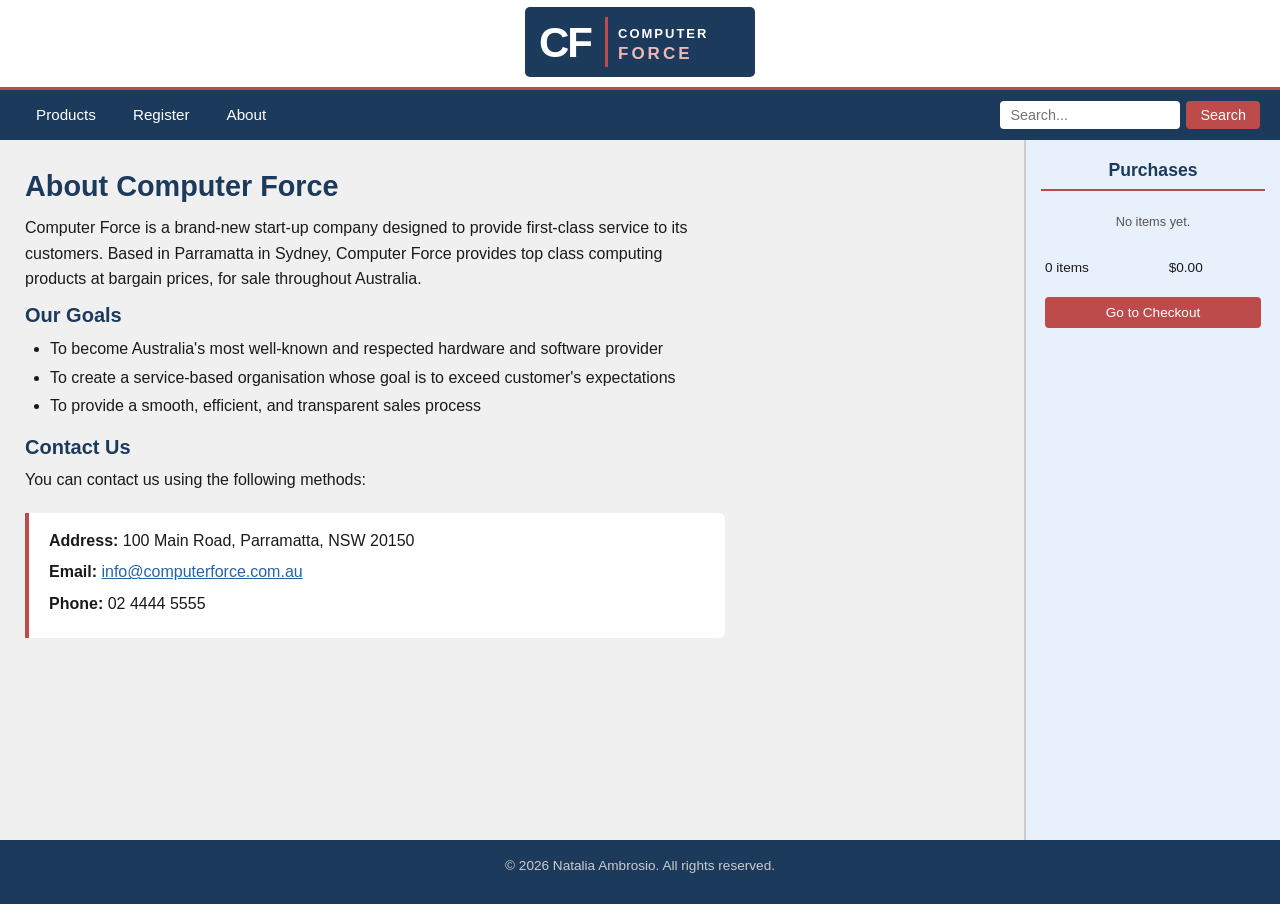
==== about.html @ f563c70e "Add files via upload" ====
<!DOCTYPE html>
<html lang="en">
<head>
  <meta charset="UTF-8">
  <meta name="viewport" content="width=device-width, initial-scale=1.0">
  <meta http-equiv="X-UA-Compatible" content="ie=edge">
  <title>About | Computer Force</title>
  <link rel="stylesheet" href="style.css">
  <link rel="icon" href="logo.svg" type="image/svg+xml">
</head>
<body>

  <!-- HEADER -->
  <header>
    <a href="index.html">
      <img id="logo" src="logo.svg" alt="Computer Force Logo">
    </a>
  </header>

  <!-- NAVIGATION / MENU -->
  <nav id="nav-menu">
    <button id="hamburger-btn" class="hamburger-btn" type="button">
      <span></span>
      <span></span>
      <span></span>
    </button>
    <ul>
      <li><a href="products.html">Products</a></li>
      <li><a href="register.html">Register</a></li>
      <li><a href="about.html">About</a></li>
    </ul>
    <div class="search-area">
      <input type="text" placeholder="Search...">
      <button type="button">Search</button>
    </div>
  </nav>

  <!-- MAIN CONTENT + ASIDE WRAPPER -->
  <div class="content-wrapper">

    <!-- MAIN SECTION (80%) -->
    <main>
      <h1>About Computer Force</h1>

      <div class="about-content">
        <p>
          Computer Force is a brand-new start-up company designed to provide first-class service to its customers.
          Based in Parramatta in Sydney, Computer Force provides top class computing products at bargain prices,
          for sale throughout Australia.
        </p>

        <h2>Our Goals</h2>
        <ul>
          <li>To become Australia's most well-known and respected hardware and software provider</li>
          <li>To create a service-based organisation whose goal is to exceed customer's expectations</li>
          <li>To provide a smooth, efficient, and transparent sales process</li>
        </ul>

        <h2>Contact Us</h2>
        <p>You can contact us using the following methods:</p>

        <div class="contact-info">
          <p><strong>Address:</strong> 100 Main Road, Parramatta, NSW 20150</p>
          <p><strong>Email:</strong> <a href="mailto:info@computerforce.com.au">info@computerforce.com.au</a></p>
          <p><strong>Phone:</strong> 02 4444 5555</p>
        </div>
      </div>
    </main>

    <!-- ASIDE SECTION (20%) -->
    <aside>
      <h2>Purchases</h2>
      <div id="cart-items-list"></div>
      <table class="purchases-table">
        <tr>
          <td id="cart-count">0 items</td>
          <td id="cart-subtotal">$0.00</td>
        </tr>
        <tr>
          <td colspan="2">
            <input type="button" class="checkout-btn" value="Go to Checkout" onclick="window.location.href='checkout.html'">
          </td>
        </tr>
      </table>
    </aside>

  </div><!-- .content-wrapper -->

  <!-- FOOTER -->
  <footer>
    <p>&copy; 2026 Natalia Ambrosio. All rights reserved.</p>
  </footer>

  <script src="cart.js"></script>
  <script>
    // Hamburger menu toggle
    const hamburgerBtn = document.getElementById('hamburger-btn');
    const navMenu = document.getElementById('nav-menu');
    
    hamburgerBtn.addEventListener('click', function() {
      navMenu.classList.toggle('active');
    });
    
    // Close menu when a link is clicked
    const navLinks = navMenu.querySelectorAll('a');
    navLinks.forEach(link => {
      link.addEventListener('click', function() {
        navMenu.classList.remove('active');
      });
    });
  </script>
</body>
</html>
---- style.css ----
/***********************************************************
 * Computer Force Website - style.css
 * Student: Natalia Ambrosio
 * Assessment: ICTWEB519/520
 ***********************************************************/

/* ===================== CSS VARIABLES ===================== */
:root {
  --cfBlack: #1a1a1a;
  --cfDarkGrey: #555;
  --cfGrey: #888;
  --cfLightGrey: #f0f0f0;
  --cfWhite: #ffffff;
  --cfRed: #BD4B4B;
  --cfPink: #EFB7B7;
  --cfDarkBlue: #1b3a5c;
  --cfBlue: #2563a8;
  --cfLightBlue: #e8f0fb;
  --cfNavBg: #1b3a5c;
  --cfNavText: #ffffff;
  --cfFooterBg: #1b3a5c;
  --cfFooterText: #cccccc;
}

/* ===================== RESET ===================== */
* {
  box-sizing: border-box;
  margin: 0;
  padding: 0;
}

body {
  font-family: Arial, Helvetica, sans-serif;
  font-size: 16px;
  color: var(--cfBlack);
  background-color: var(--cfWhite);
}

/* ===================== HEADER ===================== */
header {
  background-color: var(--cfWhite);
  border-bottom: 3px solid var(--cfRed);
  display: flex;
  align-items: center;
  justify-content: center;
  padding: 10px 20px;
  height: 90px;
  width: 100%;
}

#logo {
  height: 70px;
  width: auto;
}

/* ===================== HAMBURGER MENU ===================== */
.hamburger-btn {
  display: none;
  flex-direction: column;
  background: none;
  border: none;
  cursor: pointer;
  gap: 4px;
  padding: 4px;
}

.hamburger-btn span {
  width: 25px;
  height: 3px;
  background-color: var(--cfNavText);
  border-radius: 2px;
  transition: all 0.3s ease;
}

/* ===================== NAV / MENU ===================== */
nav {
  background-color: var(--cfNavBg);
  width: 100%;
  padding: 0 20px;
  display: flex;
  align-items: center;
  justify-content: space-between;
  height: 50px;
}

nav ul {
  list-style: none;
  display: flex;
  align-items: center;
  gap: 5px;
}

nav ul li a {
  color: var(--cfNavText);
  text-decoration: none;
  padding: 8px 16px;
  border-radius: 4px;
  font-size: 0.95rem;
  transition: background-color 0.2s;
}

nav ul li a:hover {
  background-color: var(--cfBlue);
}

/* Search area - right aligned */
.search-area {
  display: flex;
  align-items: center;
  gap: 6px;
}

.search-area input[type="text"] {
  padding: 6px 10px;
  border: none;
  border-radius: 4px;
  font-size: 0.9rem;
  width: 180px;
}

.search-area button {
  background-color: var(--cfRed);
  color: var(--cfWhite);
  border: none;
  padding: 6px 14px;
  border-radius: 4px;
  cursor: pointer;
  font-size: 0.9rem;
  transition: background-color 0.2s;
}

.search-area button:hover {
  background-color: #a03a3a;
}

/* ===================== LAYOUT - MAIN CONTENT AREA ===================== */
.content-wrapper {
  display: flex;
  width: 100%;
  min-height: calc(100vh - 200px);
}

/* Main section: 80% width */
main {
  width: 80%;
  background-color: var(--cfLightGrey);
  padding: 30px 25px;
}

/* Aside section: 20% width */
aside {
  width: 20%;
  background-color: var(--cfLightBlue);
  padding: 20px 15px;
  border-left: 2px solid #ccc;
}

/* ===================== ASIDE - PURCHASES ===================== */
aside h2 {
  color: var(--cfDarkBlue);
  font-size: 1.1rem;
  margin-bottom: 15px;
  text-align: center;
  border-bottom: 2px solid var(--cfRed);
  padding-bottom: 8px;
}

.purchases-table {
  width: 100%;
  border-collapse: collapse;
  font-size: 0.85rem;
}

.purchases-table td {
  padding: 6px 4px;
  border: none;
}

.purchases-table .total-row td {
  font-weight: bold;
  border-top: 1px solid var(--cfDarkGrey);
}

.checkout-btn {
  background-color: var(--cfRed);
  color: var(--cfWhite);
  border: none;
  padding: 8px;
  border-radius: 4px;
  width: 100%;
  cursor: pointer;
  font-size: 0.85rem;
  margin-top: 10px;
  transition: background-color 0.2s;
}

.checkout-btn:hover {
  background-color: #a03a3a;
}

/* ===================== FOOTER ===================== */
footer {
  background-color: var(--cfFooterBg);
  color: var(--cfFooterText);
  text-align: center;
  padding: 15px 20px;
  font-size: 0.85rem;
  width: 100%;
  clear: both;
}

footer a {
  color: var(--cfPink);
  text-decoration: none;
  margin-left: 15px;
}

footer a:hover {
  text-decoration: underline;
}

/* ===================== HEADINGS ===================== */
h1 {
  color: var(--cfDarkBlue);
  font-size: 1.8rem;
  margin-bottom: 12px;
}

h2 {
  color: var(--cfDarkBlue);
  font-size: 1.25rem;
  margin-bottom: 8px;
}

h3 {
  color: var(--cfBlue);
  font-size: 1rem;
  margin-bottom: 6px;
}

p {
  line-height: 1.6;
  margin-bottom: 12px;
}

/* ===================== HOME PAGE - CATEGORY CARDS ===================== */
.page-intro {
  margin-bottom: 25px;
  font-size: 1.05rem;
  color: var(--cfDarkGrey);
}

.category-grid {
  display: flex;
  flex-wrap: wrap;
  gap: 20px;
  margin-top: 20px;
}

.category-card {
  width: 200px;
  background-color: var(--cfWhite);
  border-radius: 6px;
  overflow: hidden;
  box-shadow: 0 2px 6px rgba(0,0,0,0.12);
  transition: transform 0.2s, box-shadow 0.2s;
}

.category-card:hover {
  transform: translateY(-3px);
  box-shadow: 0 4px 12px rgba(0,0,0,0.18);
}

.category-card img {
  width: 100%;
  height: 140px;
  object-fit: cover;
  display: block;
}

.category-card h2 {
  background-color: var(--cfDarkBlue);
  color: var(--cfWhite);
  text-align: center;
  padding: 10px 8px;
  font-size: 0.9rem;
  margin: 0;
}

/* ===================== PRODUCTS PAGE ===================== */
.products-grid {
  display: flex;
  flex-wrap: wrap;
  gap: 20px;
  margin-top: 20px;
}

.product-category {
  width: 180px;
  background-color: var(--cfWhite);
  border-radius: 6px;
  overflow: hidden;
  box-shadow: 0 2px 6px rgba(0,0,0,0.1);
  transition: transform 0.2s;
}

.product-category:hover {
  transform: translateY(-3px);
}

.product-category img {
  width: 100%;
  height: 130px;
  object-fit: cover;
  display: block;
}

.product-category h2 {
  background-color: var(--cfDarkBlue);
  color: var(--cfWhite);
  text-align: center;
  padding: 8px;
  font-size: 0.85rem;
  margin: 0;
}

/* ===================== REGISTER PAGE - FORM ===================== */
.registration-form {
  background-color: var(--cfWhite);
  border: 1px solid #ddd;
  border-radius: 6px;
  padding: 25px 30px;
  max-width: 600px;
}

.form-group {
  margin-bottom: 14px;
  display: flex;
  flex-direction: column;
}

.form-group label {
  font-weight: bold;
  margin-bottom: 4px;
  color: var(--cfDarkBlue);
  font-size: 0.9rem;
}

.form-group input[type="text"],
.form-group input[type="email"],
.form-group input[type="password"],
.form-group input[type="date"],
.form-group select {
  padding: 8px 10px;
  border: 1px solid #bbb;
  border-radius: 4px;
  font-size: 0.95rem;
  color: var(--cfBlack);
}

.form-group input:focus,
.form-group select:focus {
  outline: none;
  border-color: var(--cfBlue);
  box-shadow: 0 0 4px rgba(37, 99, 168, 0.3);
}

.radio-group {
  display: flex;
  gap: 20px;
  padding: 8px 0;
}

.radio-group label {
  font-weight: normal;
  display: flex;
  align-items: center;
  gap: 6px;
  cursor: pointer;
}

.form-buttons {
  display: flex;
  gap: 15px;
  margin-top: 20px;
}

.btn-clear {
  background-color: var(--cfRed);
  color: var(--cfWhite);
  border: none;
  padding: 10px 24px;
  border-radius: 4px;
  font-size: 1rem;
  cursor: pointer;
  transition: background-color 0.2s;
}

.btn-clear:hover {
  background-color: #a03a3a;
}

.btn-register {
  background-color: var(--cfDarkBlue);
  color: var(--cfWhite);
  border: none;
  padding: 10px 24px;
  border-radius: 4px;
  font-size: 1rem;
  cursor: pointer;
  transition: background-color 0.2s;
}

.btn-register:hover {
  background-color: var(--cfBlue);
}

/* ===================== ABOUT PAGE ===================== */
.about-content {
  max-width: 700px;
}

.about-content ul {
  margin-left: 25px;
  margin-bottom: 15px;
  line-height: 1.8;
}

.contact-info {
  background-color: var(--cfWhite);
  border-left: 4px solid var(--cfRed);
  padding: 15px 20px;
  margin-top: 20px;
  border-radius: 0 6px 6px 0;
}

.contact-info p {
  margin-bottom: 6px;
}

.contact-info a {
  color: var(--cfBlue);
}

/* ===================== RESPONSIVE - MOBILE ===================== */
@media (max-width: 768px) {

  .hamburger-btn {
    display: flex;
  }

  nav {
    flex-direction: row;
    height: 50px;
    padding: 0 10px;
    gap: 0;
  }

  nav.active {
    flex-direction: column;
    height: auto;
    padding: 10px 20px;
    gap: 10px;
  }

  nav ul {
    display: none;
    flex-direction: column;
    width: 100%;
    gap: 0;
    justify-content: center;
    align-items: stretch;
  }

  nav.active ul {
    display: flex;
  }

  nav ul li a {
    padding: 10px 16px;
    display: block;
  }

  .search-area {
    display: none;
    width: 100%;
    justify-content: center;
  }

  nav.active .search-area {
    display: flex;
  }

  .search-area input[type="text"] {
    width: 100%;
  }

  .content-wrapper {
    flex-direction: column;
  }

  main {
    width: 100%;
  }

  aside {
    width: 100%;
    border-left: none;
    border-top: 2px solid #ccc;
  }

  .category-grid,
  .products-grid {
    justify-content: center;
  }

  .category-card {
    width: 150px;
  }

  .product-category {
    width: 140px;
  }

  .registration-form {
    padding: 15px;
  }

  header {
    height: 70px;
  }

  #logo {
    height: 50px;
  }
}

/* ===================== PRODUCTS PAGE - CLICKABLE CATEGORY LINKS ===================== */
.product-category-link {
  text-decoration: none;
  display: block;
}

.product-category-link .product-category {
  transition: transform 0.2s, box-shadow 0.2s;
}

.product-category-link:hover .product-category {
  transform: translateY(-4px);
  box-shadow: 0 6px 16px rgba(0,0,0,0.2);
}

/* ===================== ASIDE - CART MINI ITEMS ===================== */
.cart-empty-msg {
  font-size: 0.8rem;
  color: var(--cfDarkGrey);
  text-align: center;
  padding: 6px 0 10px;
}

.cart-mini-item {
  display: flex;
  flex-wrap: wrap;
  align-items: center;
  gap: 4px;
  padding: 5px 0;
  border-bottom: 1px solid #ddd;
  font-size: 0.78rem;
}

.cart-mini-name {
  flex: 1 1 100%;
  font-weight: bold;
  color: var(--cfDarkBlue);
  white-space: nowrap;
  overflow: hidden;
  text-overflow: ellipsis;
}

.cart-mini-detail {
  flex: 1;
  color: var(--cfDarkGrey);
}

.cart-mini-remove {
  background: none;
  border: none;
  color: var(--cfRed);
  cursor: pointer;
  font-size: 0.75rem;
  padding: 0 2px;
}

.cart-mini-remove:hover {
  color: #a03a3a;
}

/* ===================== BREADCRUMB ===================== */
.breadcrumb {
  font-size: 0.85rem;
  color: var(--cfDarkGrey);
  margin-bottom: 18px;
}

.breadcrumb a {
  color: var(--cfBlue);
  text-decoration: none;
}

.breadcrumb a:hover {
  text-decoration: underline;
}

/* ===================== PRODUCT DETAIL PAGE ===================== */
.product-detail {
  display: flex;
  gap: 30px;
  flex-wrap: wrap;
  margin-top: 10px;
}

.product-detail-img {
  flex: 0 0 340px;
  max-width: 340px;
}

.product-detail-img img {
  width: 100%;
  border-radius: 8px;
  box-shadow: 0 4px 14px rgba(0,0,0,0.15);
  object-fit: cover;
  max-height: 300px;
}

.product-detail-info {
  flex: 1;
  min-width: 220px;
}

.product-detail-category {
  font-size: 0.85rem;
  color: var(--cfBlue);
  text-transform: uppercase;
  letter-spacing: 1px;
  margin-bottom: 6px;
}

.product-detail-info h1 {
  font-size: 1.6rem;
  margin-bottom: 10px;
}

.product-detail-price {
  font-size: 1.6rem;
  font-weight: bold;
  color: var(--cfRed);
  margin-bottom: 14px;
}

.product-detail-desc {
  color: var(--cfDarkGrey);
  margin-bottom: 20px;
  line-height: 1.7;
}

.product-detail-actions {
  display: flex;
  align-items: center;
  gap: 10px;
  margin-bottom: 18px;
}

.qty-label {
  font-weight: bold;
  color: var(--cfDarkBlue);
  font-size: 0.9rem;
}

.qty-input {
  width: 60px;
  padding: 8px;
  border: 1px solid #bbb;
  border-radius: 4px;
  font-size: 0.95rem;
  text-align: center;
}

.btn-add-cart {
  background-color: var(--cfRed);
  color: var(--cfWhite);
  border: none;
  padding: 10px 22px;
  border-radius: 4px;
  font-size: 0.95rem;
  cursor: pointer;
  transition: background-color 0.2s;
}

.btn-add-cart:hover {
  background-color: #a03a3a;
}

.back-link {
  color: var(--cfBlue);
  text-decoration: none;
  font-size: 0.9rem;
}

.back-link:hover {
  text-decoration: underline;
}

/* ===================== PRODUCT LISTING GRID (on product.html) ===================== */
.products-list-grid {
  display: flex;
  flex-wrap: wrap;
  gap: 20px;
  margin-top: 20px;
}

.product-card {
  width: 210px;
  background-color: var(--cfWhite);
  border-radius: 6px;
  overflow: hidden;
  box-shadow: 0 2px 8px rgba(0,0,0,0.1);
  transition: transform 0.2s, box-shadow 0.2s;
}

.product-card:hover {
  transform: translateY(-4px);
  box-shadow: 0 6px 16px rgba(0,0,0,0.18);
}

.product-card > a img {
  width: 100%;
  height: 150px;
  object-fit: cover;
  display: block;
}

.product-card-info {
  padding: 10px 12px 12px;
}

.product-card-info h3 {
  font-size: 0.9rem;
  margin-bottom: 4px;
}

.product-card-info h3 a {
  color: var(--cfDarkBlue);
  text-decoration: none;
}

.product-card-info h3 a:hover {
  text-decoration: underline;
}

.product-card-price {
  color: var(--cfRed);
  font-weight: bold;
  font-size: 1rem;
  margin-bottom: 8px;
}

.product-card-actions {
  display: flex;
  gap: 6px;
  flex-wrap: wrap;
}

.btn-view-details {
  background-color: var(--cfDarkBlue);
  color: var(--cfWhite);
  text-decoration: none;
  padding: 5px 10px;
  border-radius: 4px;
  font-size: 0.78rem;
  transition: background-color 0.2s;
}

.btn-view-details:hover {
  background-color: var(--cfBlue);
}

.btn-add-cart-small {
  background-color: var(--cfRed);
  color: var(--cfWhite);
  border: none;
  padding: 5px 10px;
  border-radius: 4px;
  font-size: 0.78rem;
  cursor: pointer;
  transition: background-color 0.2s;
}

.btn-add-cart-small:hover {
  background-color: #a03a3a;
}

/* ===================== CHECKOUT PAGE ===================== */
.checkout-table {
  width: 100%;
  border-collapse: collapse;
  margin-top: 16px;
  background-color: var(--cfWhite);
  border-radius: 6px;
  overflow: hidden;
  box-shadow: 0 2px 8px rgba(0,0,0,0.08);
}

.checkout-table th {
  background-color: var(--cfDarkBlue);
  color: var(--cfWhite);
  padding: 10px 12px;
  text-align: left;
  font-size: 0.88rem;
}

.checkout-table td {
  padding: 10px 12px;
  border-bottom: 1px solid #e8e8e8;
  vertical-align: middle;
  font-size: 0.9rem;
}

.checkout-product-cell {
  display: flex;
  align-items: center;
  gap: 10px;
}

.checkout-product-img {
  width: 55px;
  height: 45px;
  object-fit: cover;
  border-radius: 4px;
  flex-shrink: 0;
}

.checkout-qty-input {
  width: 55px;
  padding: 5px;
  border: 1px solid #bbb;
  border-radius: 4px;
  text-align: center;
  font-size: 0.9rem;
}

.checkout-remove-btn {
  background-color: transparent;
  color: var(--cfRed);
  border: 1px solid var(--cfRed);
  padding: 4px 10px;
  border-radius: 4px;
  cursor: pointer;
  font-size: 0.8rem;
  transition: background-color 0.2s, color 0.2s;
}

.checkout-remove-btn:hover {
  background-color: var(--cfRed);
  color: var(--cfWhite);
}

.checkout-totals {
  display: flex;
  justify-content: flex-end;
  margin-top: 16px;
}

.totals-table {
  border-collapse: collapse;
  min-width: 280px;
}

.totals-table td {
  padding: 6px 12px;
  font-size: 0.9rem;
}

.totals-table td:first-child {
  color: var(--cfDarkGrey);
}

.totals-table td:last-child {
  text-align: right;
  font-weight: bold;
  color: var(--cfDarkBlue);
}

.grand-total-row td {
  border-top: 2px solid var(--cfDarkBlue);
  font-size: 1.05rem !important;
  color: var(--cfDarkBlue) !important;
  padding-top: 10px !important;
}

.checkout-actions {
  display: flex;
  gap: 12px;
  margin-top: 24px;
  flex-wrap: wrap;
  align-items: center;
}

.btn-continue {
  background-color: var(--cfDarkBlue);
  color: var(--cfWhite);
  text-decoration: none;
  padding: 10px 22px;
  border-radius: 4px;
  font-size: 0.95rem;
  transition: background-color 0.2s;
}

.btn-continue:hover {
  background-color: var(--cfBlue);
}

.btn-clear-cart {
  background-color: transparent;
  color: var(--cfRed);
  border: 2px solid var(--cfRed);
  padding: 9px 20px;
  border-radius: 4px;
  font-size: 0.95rem;
  cursor: pointer;
  transition: background-color 0.2s, color 0.2s;
}

.btn-clear-cart:hover {
  background-color: var(--cfRed);
  color: var(--cfWhite);
}

.btn-place-order {
  background-color: var(--cfRed);
  color: var(--cfWhite);
  border: none;
  padding: 10px 28px;
  border-radius: 4px;
  font-size: 0.95rem;
  cursor: pointer;
  font-weight: bold;
  transition: background-color 0.2s;
  margin-left: auto;
}

.btn-place-order:hover {
  background-color: #a03a3a;
}

/* ===================== ORDER CONFIRMATION ===================== */
.order-confirmation {
  background-color: #e8f7ee;
  border: 2px solid #4caf50;
  border-radius: 8px;
  padding: 30px;
  text-align: center;
  margin-top: 20px;
}

.order-confirmation h2 {
  color: #2e7d32;
  font-size: 1.5rem;
  margin-bottom: 10px;
}

.order-confirmation p {
  color: var(--cfDarkGrey);
  margin-bottom: 20px;
}

/* ===================== RESPONSIVE - TABLET ===================== */
@media (min-width: 769px) and (max-width: 1024px) {

  main {
    width: 75%;
  }

  aside {
    width: 25%;
  }

  .category-card {
    width: 170px;
  }
}
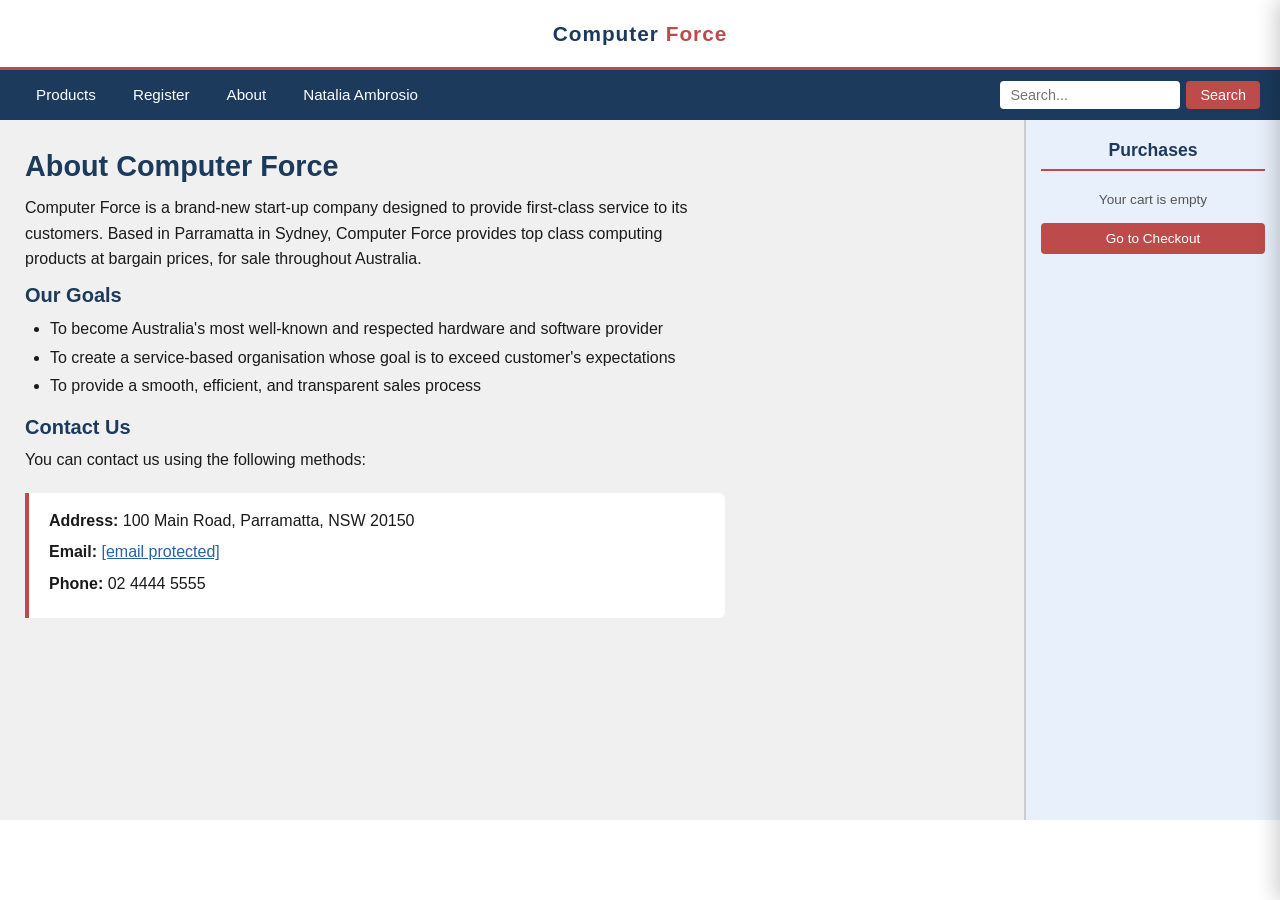
==== commit a3ac4ccb: "Update website files" ====
--- a/about.html
+++ b/about.html
@@ -6,28 +6,88 @@
   <meta http-equiv="X-UA-Compatible" content="ie=edge">
   <title>About | Computer Force</title>
   <link rel="stylesheet" href="style.css">
-  <link rel="icon" href="logo.svg" type="image/svg+xml">
+  <link rel="icon" href="logo.png">
 </head>
 <body>
 
+  <div class="panel-overlay" id="panelOverlay"></div>
+
+  <!-- NAV SLIDE PANEL -->
+  <div class="mobile-panel nav-panel" id="navPanel">
+    <div class="panel-header">
+      <span>Menu</span>
+      <button class="panel-close-btn" onclick="closeAllPanels()" aria-label="Close menu">&#10005;</button>
+    </div>
+    <ul>
+      <li><a href="index.html" onclick="closeAllPanels()">Home</a></li>
+      <li><a href="products.html" onclick="closeAllPanels()">Products</a></li>
+      <li><a href="register.html" onclick="closeAllPanels()">Register</a></li>
+      <li><a href="about.html" onclick="closeAllPanels()">About</a></li>
+      <li><a href="natalia.html" onclick="closeAllPanels()">Natalia Ambrosio</a></li>
+    </ul>
+    <div class="panel-search">
+      <input type="text" placeholder="Search...">
+      <button type="button">Search</button>
+    </div>
+  </div>
+
+  <!-- BAG SLIDE PANEL -->
+  <div class="mobile-panel bag-panel" id="bagPanel">
+    <div class="panel-header">
+      <span>Purchases</span>
+      <button class="panel-close-btn" onclick="closeAllPanels()" aria-label="Close cart">&#10005;</button>
+    </div>
+    <div class="bag-panel-content">
+      <h2>Purchases</h2>
+      <table class="purchases-table">
+        <tbody id="mobilePanelCartBody">
+          <tr><td colspan="2" class="cart-empty-msg">Your cart is empty</td></tr>
+        </tbody>
+      </table>
+      <input type="button" class="checkout-btn" value="Go to Checkout" onclick="openCheckoutPanel()">
+    </div>
+  </div>
+
+  <!-- CHECKOUT SLIDE PANEL -->
+  <div class="checkout-panel" id="checkoutPanel">
+    <div class="checkout-panel-header">
+      <h2>&#128722; Your Cart</h2>
+      <button class="checkout-panel-close" onclick="closeCheckoutPanel()" aria-label="Close cart">&#10005;</button>
+    </div>
+    <div class="checkout-panel-body" id="checkoutPanelBody">
+      <p class="checkout-panel-empty">Your cart is empty</p>
+    </div>
+    <div class="checkout-panel-success cp-order-success" id="checkoutPanelSuccess" style="display:none;">
+      <h3>&#10003; Order Placed!</h3>
+      <p>Thank you for your purchase. We will contact you shortly.</p>
+    </div>
+    <div class="checkout-panel-footer">
+      <button class="cp-btn-order" onclick="placeOrder()">Place Order</button>
+      <button class="cp-btn-continue" onclick="closeCheckoutPanel()">Continue Shopping</button>
+    </div>
+  </div>
+
   <!-- HEADER -->
   <header>
-    <a href="index.html">
-      <img id="logo" src="logo.svg" alt="Computer Force Logo">
-    </a>
+    <button class="mobile-hamburger-btn" onclick="openNavPanel()" aria-label="Open menu">
+      <div class="hamburger-icon"><span></span><span></span><span></span></div>
+    </button>
+
+    <a href="index.html" class="logo-text">Computer <span>Force</span></a>
+
+    <button class="mobile-bag-btn" onclick="openBagPanel()" aria-label="Open cart">
+      &#128717;
+      <span class="cart-badge" id="cartBadge"></span>
+    </button>
   </header>
 
-  <!-- NAVIGATION / MENU -->
-  <nav id="nav-menu">
-    <button id="hamburger-btn" class="hamburger-btn" type="button">
-      <span></span>
-      <span></span>
-      <span></span>
-    </button>
+  <!-- NAV (desktop) -->
+  <nav>
     <ul>
       <li><a href="products.html">Products</a></li>
       <li><a href="register.html">Register</a></li>
       <li><a href="about.html">About</a></li>
+      <li><a href="natalia.html">Natalia Ambrosio</a></li>
     </ul>
     <div class="search-area">
       <input type="text" placeholder="Search...">
@@ -35,10 +95,10 @@
     </div>
   </nav>
 
-  <!-- MAIN CONTENT + ASIDE WRAPPER -->
+  <!-- CONTENT WRAPPER -->
   <div class="content-wrapper">
 
-    <!-- MAIN SECTION (80%) -->
+    <!-- MAIN (80%) -->
     <main>
       <h1>About Computer Force</h1>
 
@@ -61,53 +121,21 @@
 
         <div class="contact-info">
           <p><strong>Address:</strong> 100 Main Road, Parramatta, NSW 20150</p>
-          <p><strong>Email:</strong> <a href="mailto:info@computerforce.com.au">info@computerforce.com.au</a></p>
+          <p><strong>Email:</strong> <a href="/cdn-cgi/l/email-protection#543d3a323b14373b392421203126323b2637317a373b397a3521"><span class="__cf_email__" data-cfemail="e980878f86a98a8684999c9d8c9b8f869b8a8cc78a8684c7889c">[email&#160;protected]</span></a></p>
           <p><strong>Phone:</strong> 02 4444 5555</p>
         </div>
       </div>
     </main>
 
-    <!-- ASIDE SECTION (20%) -->
+    <!-- ASIDE (20% — desktop) -->
     <aside>
       <h2>Purchases</h2>
-      <div id="cart-items-list"></div>
       <table class="purchases-table">
-        <tr>
-          <td id="cart-count">0 items</td>
-          <td id="cart-subtotal">$0.00</td>
-        </tr>
-        <tr>
-          <td colspan="2">
-            <input type="button" class="checkout-btn" value="Go to Checkout" onclick="window.location.href='checkout.html'">
-          </td>
-        </tr>
+        <tbody id="asideCartBody">
+          <tr><td colspan="2" class="cart-empty-msg">Your cart is empty</td></tr>
+        </tbody>
       </table>
+      <input type="button" class="checkout-btn" value="Go to Checkout" onclick="openCheckoutPanel()">
     </aside>
 
-  </div><!-- .content-wrapper -->
-
-  <!-- FOOTER -->
-  <footer>
-    <p>&copy; 2026 Natalia Ambrosio. All rights reserved.</p>
-  </footer>
-
-  <script src="cart.js"></script>
-  <script>
-    // Hamburger menu toggle
-    const hamburgerBtn = document.getElementById('hamburger-btn');
-    const navMenu = document.getElementById('nav-menu');
-    
-    hamburgerBtn.addEventListener('click', function() {
-      navMenu.classList.toggle('active');
-    });
-    
-    // Close menu when a link is clicked
-    const navLinks = navMenu.querySelectorAll('a');
-    navLinks.forEach(link => {
-      link.addEventListener('click', function() {
-        navMenu.classList.remove('active');
-      });
-    });
-  </script>
-</body>
-</html>
+  </div><!-- .content-wra
--- a/style.css
+++ b/style.css
@@ -8,7 +8,6 @@
 :root {
   --cfBlack: #1a1a1a;
   --cfDarkGrey: #555;
-  --cfGrey: #888;
   --cfLightGrey: #f0f0f0;
   --cfWhite: #ffffff;
   --cfRed: #BD4B4B;
@@ -16,10 +15,6 @@
   --cfDarkBlue: #1b3a5c;
   --cfBlue: #2563a8;
   --cfLightBlue: #e8f0fb;
-  --cfNavBg: #1b3a5c;
-  --cfNavText: #ffffff;
-  --cfFooterBg: #1b3a5c;
-  --cfFooterText: #cccccc;
 }
 
 /* ===================== RESET ===================== */
@@ -44,37 +39,81 @@
   align-items: center;
   justify-content: center;
   padding: 10px 20px;
-  height: 90px;
-  width: 100%;
+  height: 70px;
+  width: 100%;
+  position: relative;
+  z-index: 100;
 }
 
 #logo {
-  height: 70px;
+  height: 50px;
   width: auto;
 }
 
-/* ===================== HAMBURGER MENU ===================== */
-.hamburger-btn {
+/* Mobile icon buttons — hidden on desktop */
+.mobile-hamburger-btn,
+.mobile-bag-btn {
   display: none;
+  background: none;
+  border: none;
+  cursor: pointer;
+  padding: 6px;
+  position: absolute;
+}
+
+.mobile-hamburger-btn { left: 15px; }
+.mobile-bag-btn {
+  right: 15px;
+  background-color: var(--cfDarkBlue) !important;
+  border-radius: 6px;
+  width: 38px;
+  height: 38px;
+  color: white;
+  font-size: 18px;
+}
+
+.mobile-hamburger-btn img,
+.mobile-bag-btn img {
+  width: 22px;
+  height: 22px;
+  object-fit: contain;
+  filter: invert(1); /* make black icon white on dark bg */
+}
+
+/* Logo text fallback */
+.logo-text {
+  font-size: 1.3rem;
+  font-weight: bold;
+  color: var(--cfDarkBlue);
+  text-decoration: none;
+  letter-spacing: 1px;
+}
+
+.logo-text span {
+  color: var(--cfRed);
+}
+
+/* Hamburger icon drawn with CSS (3 lines) */
+.hamburger-icon {
+  width: 26px;
+  height: 20px;
+  display: flex;
   flex-direction: column;
-  background: none;
-  border: none;
-  cursor: pointer;
-  gap: 4px;
-  padding: 4px;
-}
-
-.hamburger-btn span {
-  width: 25px;
+  justify-content: space-between;
+}
+
+.hamburger-icon span {
+  display: block;
   height: 3px;
-  background-color: var(--cfNavText);
+  width: 100%;
+  background-color: var(--cfDarkBlue);
   border-radius: 2px;
-  transition: all 0.3s ease;
-}
-
-/* ===================== NAV / MENU ===================== */
+  transition: all 0.3s;
+}
+
+/* ===================== NAV / MENU — DESKTOP ===================== */
 nav {
-  background-color: var(--cfNavBg);
+  background-color: var(--cfDarkBlue);
   width: 100%;
   padding: 0 20px;
   display: flex;
@@ -91,7 +130,7 @@
 }
 
 nav ul li a {
-  color: var(--cfNavText);
+  color: var(--cfWhite);
   text-decoration: none;
   padding: 8px 16px;
   border-radius: 4px;
@@ -103,7 +142,7 @@
   background-color: var(--cfBlue);
 }
 
-/* Search area - right aligned */
+/* Search area — right aligned */
 .search-area {
   display: flex;
   align-items: center;
@@ -129,25 +168,23 @@
   transition: background-color 0.2s;
 }
 
-.search-area button:hover {
-  background-color: #a03a3a;
-}
-
-/* ===================== LAYOUT - MAIN CONTENT AREA ===================== */
+.search-area button:hover { background-color: #a03a3a; }
+
+/* ===================== DESKTOP LAYOUT ===================== */
 .content-wrapper {
   display: flex;
   width: 100%;
   min-height: calc(100vh - 200px);
 }
 
-/* Main section: 80% width */
+/* Main 80% */
 main {
   width: 80%;
   background-color: var(--cfLightGrey);
   padding: 30px 25px;
 }
 
-/* Aside section: 20% width */
+/* Aside 20% */
 aside {
   width: 20%;
   background-color: var(--cfLightBlue);
@@ -155,7 +192,6 @@
   border-left: 2px solid #ccc;
 }
 
-/* ===================== ASIDE - PURCHASES ===================== */
 aside h2 {
   color: var(--cfDarkBlue);
   font-size: 1.1rem;
@@ -176,11 +212,6 @@
   border: none;
 }
 
-.purchases-table .total-row td {
-  font-weight: bold;
-  border-top: 1px solid var(--cfDarkGrey);
-}
-
 .checkout-btn {
   background-color: var(--cfRed);
   color: var(--cfWhite);
@@ -194,14 +225,12 @@
   transition: background-color 0.2s;
 }
 
-.checkout-btn:hover {
-  background-color: #a03a3a;
-}
+.checkout-btn:hover { background-color: #a03a3a; }
 
 /* ===================== FOOTER ===================== */
 footer {
-  background-color: var(--cfFooterBg);
-  color: var(--cfFooterText);
+  background-color: var(--cfDarkBlue);
+  color: #cccccc;
   text-align: center;
   padding: 15px 20px;
   font-size: 0.85rem;
@@ -209,17 +238,7 @@
   clear: both;
 }
 
-footer a {
-  color: var(--cfPink);
-  text-decoration: none;
-  margin-left: 15px;
-}
-
-footer a:hover {
-  text-decoration: underline;
-}
-
-/* ===================== HEADINGS ===================== */
+/* ===================== TYPOGRAPHY ===================== */
 h1 {
   color: var(--cfDarkBlue);
   font-size: 1.8rem;
@@ -232,24 +251,18 @@
   margin-bottom: 8px;
 }
 
-h3 {
-  color: var(--cfBlue);
-  font-size: 1rem;
-  margin-bottom: 6px;
-}
-
 p {
   line-height: 1.6;
   margin-bottom: 12px;
 }
 
-/* ===================== HOME PAGE - CATEGORY CARDS ===================== */
 .page-intro {
   margin-bottom: 25px;
   font-size: 1.05rem;
   color: var(--cfDarkGrey);
 }
 
+/* ===================== HOME — CATEGORY CARDS ===================== */
 .category-grid {
   display: flex;
   flex-wrap: wrap;
@@ -263,13 +276,10 @@
   border-radius: 6px;
   overflow: hidden;
   box-shadow: 0 2px 6px rgba(0,0,0,0.12);
-  transition: transform 0.2s, box-shadow 0.2s;
-}
-
-.category-card:hover {
-  transform: translateY(-3px);
-  box-shadow: 0 4px 12px rgba(0,0,0,0.18);
-}
+  transition: transform 0.2s;
+}
+
+.category-card:hover { transform: translateY(-3px); }
 
 .category-card img {
   width: 100%;
@@ -304,9 +314,7 @@
   transition: transform 0.2s;
 }
 
-.product-category:hover {
-  transform: translateY(-3px);
-}
+.product-category:hover { transform: translateY(-3px); }
 
 .product-category img {
   width: 100%;
@@ -324,7 +332,7 @@
   margin: 0;
 }
 
-/* ===================== REGISTER PAGE - FORM ===================== */
+/* ===================== REGISTER FORM ===================== */
 .registration-form {
   background-color: var(--cfWhite);
   border: 1px solid #ddd;
@@ -355,14 +363,13 @@
   border: 1px solid #bbb;
   border-radius: 4px;
   font-size: 0.95rem;
-  color: var(--cfBlack);
 }
 
 .form-group input:focus,
 .form-group select:focus {
   outline: none;
   border-color: var(--cfBlue);
-  box-shadow: 0 0 4px rgba(37, 99, 168, 0.3);
+  box-shadow: 0 0 4px rgba(37,99,168,0.3);
 }
 
 .radio-group {
@@ -393,12 +400,9 @@
   border-radius: 4px;
   font-size: 1rem;
   cursor: pointer;
-  transition: background-color 0.2s;
-}
-
-.btn-clear:hover {
-  background-color: #a03a3a;
-}
+}
+
+.btn-clear:hover { background-color: #a03a3a; }
 
 .btn-register {
   background-color: var(--cfDarkBlue);
@@ -408,17 +412,12 @@
   border-radius: 4px;
   font-size: 1rem;
   cursor: pointer;
-  transition: background-color 0.2s;
-}
-
-.btn-register:hover {
-  background-color: var(--cfBlue);
-}
+}
+
+.btn-register:hover { background-color: var(--cfBlue); }
 
 /* ===================== ABOUT PAGE ===================== */
-.about-content {
-  max-width: 700px;
-}
+.about-content { max-width: 700px; }
 
 .about-content ul {
   margin-left: 25px;
@@ -434,557 +433,686 @@
   border-radius: 0 6px 6px 0;
 }
 
-.contact-info p {
-  margin-bottom: 6px;
-}
-
-.contact-info a {
-  color: var(--cfBlue);
-}
-
-/* ===================== RESPONSIVE - MOBILE ===================== */
-@media (max-width: 768px) {
-
-  .hamburger-btn {
+.contact-info p { margin-bottom: 6px; }
+.contact-info a { color: var(--cfBlue); }
+
+/* ===================== MOBILE SLIDE PANELS ===================== */
+
+/* Dark overlay */
+.panel-overlay {
+  display: none;
+  position: fixed;
+  top: 0; left: 0;
+  width: 100%; height: 100%;
+  background: rgba(0,0,0,0.5);
+  z-index: 200;
+}
+
+.panel-overlay.active { display: block; }
+
+/* Shared panel styles */
+.mobile-panel {
+  position: fixed;
+  top: 0;
+  height: 100%;
+  width: 82%;
+  max-width: 300px;
+  background-color: var(--cfWhite);
+  z-index: 300;
+  transition: transform 0.3s ease;
+  display: flex;
+  flex-direction: column;
+  overflow-y: auto;
+}
+
+/* Nav panel: slides in from LEFT */
+.nav-panel {
+  left: 0;
+  transform: translateX(-100%);
+}
+
+.nav-panel.open { transform: translateX(0); }
+
+/* Bag panel: slides in from RIGHT */
+.bag-panel {
+  right: 0;
+  transform: translateX(100%);
+}
+
+.bag-panel.open { transform: translateX(0); }
+
+/* Panel header */
+.panel-header {
+  background-color: var(--cfDarkBlue);
+  color: var(--cfWhite);
+  padding: 15px 18px;
+  display: flex;
+  align-items: center;
+  justify-content: space-between;
+  font-size: 1rem;
+  font-weight: bold;
+  flex-shrink: 0;
+}
+
+.panel-close-btn {
+  background: none;
+  border: none;
+  color: var(--cfWhite);
+  font-size: 1.5rem;
+  cursor: pointer;
+  line-height: 1;
+  padding: 0;
+}
+
+/* Nav panel links */
+.nav-panel ul {
+  list-style: none;
+  padding: 8px 0;
+  flex: 1;
+}
+
+.nav-panel ul li a {
+  display: block;
+  padding: 15px 20px;
+  color: var(--cfBlack);
+  text-decoration: none;
+  font-size: 1.05rem;
+  border-bottom: 1px solid #eee;
+  transition: background-color 0.2s;
+}
+
+.nav-panel ul li a:hover {
+  background-color: var(--cfLightGrey);
+  color: var(--cfDarkBlue);
+}
+
+/* Search inside nav panel */
+.panel-search {
+  padding: 15px 18px;
+  border-top: 2px solid var(--cfLightGrey);
+  display: flex;
+  gap: 8px;
+  flex-shrink: 0;
+}
+
+.panel-search input[type="text"] {
+  flex: 1;
+  padding: 8px 10px;
+  border: 1px solid #bbb;
+  border-radius: 4px;
+  font-size: 0.9rem;
+}
+
+.panel-search button {
+  background-color: var(--cfRed);
+  color: var(--cfWhite);
+  border: none;
+  padding: 8px 12px;
+  border-radius: 4px;
+  cursor: pointer;
+  font-size: 0.9rem;
+  white-space: nowrap;
+}
+
+/* Purchases inside bag panel */
+.bag-panel-content {
+  padding: 18px;
+  flex: 1;
+}
+
+.bag-panel-content h2 {
+  color: var(--cfDarkBlue);
+  margin-bottom: 14px;
+  font-size: 1.1rem;
+  border-bottom: 2px solid var(--cfRed);
+  padding-bottom: 8px;
+}
+
+/* ===================== RESPONSIVE — MOBILE (max 600px) ===================== */
+@media (max-width: 600px) {
+
+  /* Show the two mobile icon buttons */
+  .mobile-hamburger-btn,
+  .mobile-bag-btn {
     display: flex;
-  }
-
-  nav {
-    flex-direction: row;
-    height: 50px;
-    padding: 0 10px;
-    gap: 0;
-  }
-
-  nav.active {
-    flex-direction: column;
-    height: auto;
-    padding: 10px 20px;
-    gap: 10px;
-  }
-
-  nav ul {
-    display: none;
-    flex-direction: column;
-    width: 100%;
-    gap: 0;
-    justify-content: center;
-    align-items: stretch;
-  }
-
-  nav.active ul {
-    display: flex;
-  }
-
-  nav ul li a {
-    padding: 10px 16px;
-    display: block;
-  }
-
-  .search-area {
-    display: none;
-    width: 100%;
+    align-items: center;
     justify-content: center;
   }
 
-  nav.active .search-area {
-    display: flex;
-  }
-
-  .search-area input[type="text"] {
-    width: 100%;
-  }
-
-  .content-wrapper {
-    flex-direction: column;
-  }
+  /* Hide desktop nav bar */
+  nav { display: none; }
+
+  /* Single column layout */
+  .content-wrapper { flex-direction: column; }
 
   main {
     width: 100%;
+    padding: 20px 15px;
   }
 
-  aside {
-    width: 100%;
-    border-left: none;
-    border-top: 2px solid #ccc;
-  }
+  /* Hide desktop aside — purchases shown via bag panel */
+  aside { display: none; }
+
+  h1 { font-size: 1.4rem; }
 
   .category-grid,
   .products-grid {
+    gap: 12px;
     justify-content: center;
   }
 
-  .category-card {
-    width: 150px;
-  }
-
-  .product-category {
-    width: 140px;
-  }
+  .category-card { width: 145px; }
+  .category-card img { height: 110px; }
+
+  .product-category { width: 140px; }
+  .product-category img { height: 110px; }
 
   .registration-form {
     padding: 15px;
+    max-width: 100%;
   }
 
-  header {
-    height: 70px;
+  .form-buttons { flex-direction: column; }
+  .btn-clear, .btn-register { width: 100%; text-align: center; }
+}
+
+/* ===================== RESPONSIVE — TABLET (601–1024px) ===================== */
+@media (min-width: 601px) and (max-width: 1024px) {
+  main { width: 75%; }
+  aside { width: 25%; }
+
+  .mobile-hamburger-btn,
+  .mobile-bag-btn { display: none; }
+}
+
+/* ===================== RESPONSIVE — DESKTOP (>1024px) ===================== */
+@media (min-width: 1025px) {
+  .mobile-hamburger-btn,
+  .mobile-bag-btn { display: none; }
+}
+
+/* ===================== PRODUCT LISTING CARDS ===================== */
+.category-section {
+  margin-bottom: 40px;
+}
+
+.category-section-header {
+  display: flex;
+  align-items: center;
+  gap: 15px;
+  margin-bottom: 16px;
+  padding-bottom: 10px;
+  border-bottom: 2px solid var(--cfRed);
+}
+
+.category-section-header img {
+  width: 50px;
+  height: 50px;
+  object-fit: cover;
+  border-radius: 6px;
+}
+
+.product-list {
+  display: flex;
+  flex-wrap: wrap;
+  gap: 16px;
+}
+
+.product-item {
+  width: 180px;
+  background-color: var(--cfWhite);
+  border-radius: 8px;
+  box-shadow: 0 2px 8px rgba(0,0,0,0.1);
+  overflow: hidden;
+  display: flex;
+  flex-direction: column;
+  transition: transform 0.2s;
+}
+
+.product-item:hover { transform: translateY(-3px); }
+
+.product-item img {
+  width: 100%;
+  height: 130px;
+  object-fit: cover;
+}
+
+.product-item-info {
+  padding: 10px;
+  flex: 1;
+  display: flex;
+  flex-direction: column;
+  gap: 6px;
+}
+
+.product-item-name {
+  font-size: 0.85rem;
+  font-weight: bold;
+  color: var(--cfBlack);
+  line-height: 1.3;
+}
+
+.product-item-price {
+  font-size: 1rem;
+  color: var(--cfRed);
+  font-weight: bold;
+}
+
+.add-to-cart-btn {
+  margin-top: auto;
+  background-color: var(--cfDarkBlue);
+  color: var(--cfWhite);
+  border: none;
+  padding: 7px 10px;
+  border-radius: 4px;
+  cursor: pointer;
+  font-size: 0.8rem;
+  width: 100%;
+  transition: background-color 0.2s;
+}
+
+.add-to-cart-btn:hover { background-color: var(--cfBlue); }
+
+.add-to-cart-btn.added {
+  background-color: #2e7d32;
+}
+
+/* ===================== CART COUNTER BADGE ===================== */
+.cart-badge {
+  position: absolute;
+  top: 4px;
+  right: 4px;
+  background-color: var(--cfRed);
+  color: white;
+  border-radius: 50%;
+  width: 18px;
+  height: 18px;
+  font-size: 0.65rem;
+  display: flex;
+  align-items: center;
+  justify-content: center;
+  font-weight: bold;
+  display: none;
+}
+
+/* ===================== ASIDE CART TABLE — DYNAMIC ===================== */
+.cart-item-row td { font-size: 0.8rem; }
+.cart-empty-msg { font-size: 0.85rem; color: var(--cfDarkGrey); text-align: center; padding: 10px 0; }
+
+/* ===================== CHECKOUT PAGE ===================== */
+.checkout-container {
+  max-width: 700px;
+}
+
+.checkout-table {
+  width: 100%;
+  border-collapse: collapse;
+  margin-bottom: 20px;
+  font-size: 0.95rem;
+}
+
+.checkout-table th {
+  background-color: var(--cfDarkBlue);
+  color: var(--cfWhite);
+  padding: 10px 12px;
+  text-align: left;
+}
+
+.checkout-table td {
+  padding: 10px 12px;
+  border-bottom: 1px solid #ddd;
+}
+
+.checkout-table .total-row td {
+  font-weight: bold;
+  background-color: var(--cfLightGrey);
+  font-size: 1.05rem;
+}
+
+.checkout-table .remove-btn {
+  background: none;
+  border: none;
+  color: var(--cfRed);
+  cursor: pointer;
+  font-size: 0.9rem;
+  font-weight: bold;
+}
+
+.checkout-empty {
+  text-align: center;
+  padding: 30px;
+  color: var(--cfDarkGrey);
+  font-size: 1.1rem;
+}
+
+.checkout-actions {
+  display: flex;
+  gap: 15px;
+  flex-wrap: wrap;
+}
+
+.btn-continue {
+  background-color: var(--cfDarkBlue);
+  color: var(--cfWhite);
+  border: none;
+  padding: 10px 22px;
+  border-radius: 4px;
+  font-size: 1rem;
+  cursor: pointer;
+  text-decoration: none;
+  display: inline-block;
+}
+
+.btn-continue:hover { background-color: var(--cfBlue); }
+
+.btn-place-order {
+  background-color: #2e7d32;
+  color: var(--cfWhite);
+  border: none;
+  padding: 10px 22px;
+  border-radius: 4px;
+  font-size: 1rem;
+  cursor: pointer;
+}
+
+.btn-place-order:hover { background-color: #1b5e20; }
+
+.order-success {
+  background-color: #e8f5e9;
+  border: 2px solid #2e7d32;
+  border-radius: 8px;
+  padding: 25px;
+  text-align: center;
+  display: none;
+}
+
+.order-success h2 { color: #2e7d32; margin-bottom: 10px; }
+
+@media (max-width: 600px) {
+  .product-list { flex-direction: column; gap: 10px; }
+  .product-item {
+    width: 100%;
+    flex-direction: row;
+    align-items: center;
   }
-
-  #logo {
-    height: 50px;
+  .product-item img {
+    width: 100px;
+    height: 100px;
+    flex-shrink: 0;
+    object-fit: cover;
   }
-}
-
-/* ===================== PRODUCTS PAGE - CLICKABLE CATEGORY LINKS ===================== */
-.product-category-link {
+  .product-item-info { padding: 10px 12px; }
+  .checkout-actions { flex-direction: column; }
+  .btn-continue, .btn-place-order { width: 100%; text-align: center; }
+}
+
+/* ===================== CHECKOUT SLIDE PANEL ===================== */
+.checkout-panel {
+  position: fixed;
+  top: 0;
+  right: 0;
+  width: 90%;
+  max-width: 420px;
+  height: 100%;
+  background: #fff;
+  box-shadow: -4px 0 20px rgba(0,0,0,0.2);
+  transform: translateX(100%);
+  transition: transform 0.35s ease;
+  z-index: 1100;
+  display: flex;
+  flex-direction: column;
+  overflow: hidden;
+}
+
+.checkout-panel.open {
+  transform: translateX(0);
+}
+
+.checkout-panel-header {
+  background-color: var(--cfDarkBlue);
+  color: #fff;
+  padding: 16px 18px;
+  display: flex;
+  align-items: center;
+  justify-content: space-between;
+  flex-shrink: 0;
+}
+
+.checkout-panel-header h2 {
+  margin: 0;
+  font-size: 1.1rem;
+  color: #fff;
+}
+
+.checkout-panel-close {
+  background: none;
+  border: none;
+  color: #fff;
+  font-size: 1.4rem;
+  cursor: pointer;
+  line-height: 1;
+  padding: 0 4px;
+}
+
+.checkout-panel-body {
+  flex: 1;
+  overflow-y: auto;
+  padding: 20px 18px;
+}
+
+.checkout-panel-table {
+  width: 100%;
+  border-collapse: collapse;
+  font-size: 0.9rem;
+  margin-bottom: 20px;
+}
+
+.checkout-panel-table th {
+  background: var(--cfDarkBlue);
+  color: #fff;
+  padding: 8px 10px;
+  text-align: left;
+  font-size: 0.82rem;
+}
+
+.checkout-panel-table td {
+  padding: 9px 10px;
+  border-bottom: 1px solid #eee;
+  vertical-align: middle;
+}
+
+.checkout-panel-table .cp-total-row td {
+  font-weight: bold;
+  background: var(--cfLightGrey);
+  border-top: 2px solid var(--cfDarkBlue);
+}
+
+.checkout-panel-table .cp-remove {
+  background: none;
+  border: none;
+  color: var(--cfRed);
+  cursor: pointer;
+  font-weight: bold;
+  font-size: 1rem;
+}
+
+.checkout-panel-empty {
+  text-align: center;
+  color: #888;
+  padding: 40px 0;
+  font-size: 1rem;
+}
+
+.checkout-panel-footer {
+  padding: 16px 18px;
+  border-top: 1px solid #ddd;
+  display: flex;
+  flex-direction: column;
+  gap: 10px;
+  flex-shrink: 0;
+}
+
+.cp-btn-order {
+  background-color: #2e7d32;
+  color: #fff;
+  border: none;
+  padding: 12px;
+  border-radius: 4px;
+  font-size: 1rem;
+  cursor: pointer;
+  width: 100%;
+}
+
+.cp-btn-order:hover { background-color: #1b5e20; }
+
+.cp-btn-continue {
+  background-color: var(--cfDarkBlue);
+  color: #fff;
+  border: none;
+  padding: 10px;
+  border-radius: 4px;
+  font-size: 0.9rem;
+  cursor: pointer;
+  width: 100%;
+  text-align: center;
   text-decoration: none;
   display: block;
 }
 
-.product-category-link .product-category {
-  transition: transform 0.2s, box-shadow 0.2s;
-}
-
-.product-category-link:hover .product-category {
-  transform: translateY(-4px);
-  box-shadow: 0 6px 16px rgba(0,0,0,0.2);
-}
-
-/* ===================== ASIDE - CART MINI ITEMS ===================== */
-.cart-empty-msg {
+.cp-btn-continue:hover { background-color: var(--cfBlue, #2563a8); }
+
+.cp-order-success {
+  text-align: center;
+  padding: 30px 10px;
+  display: none;
+}
+
+.cp-order-success h3 { color: #2e7d32; margin-bottom: 10px; }
+
+/* Cart badge on mobile bag btn */
+.cart-badge {
+  position: absolute;
+  top: 2px;
+  right: 2px;
+  background-color: var(--cfRed);
+  color: #fff;
+  border-radius: 50%;
+  width: 17px;
+  height: 17px;
+  font-size: 0.6rem;
+  display: none;
+  align-items: center;
+  justify-content: center;
+  font-weight: bold;
+  pointer-events: none;
+}
+
+/* ===================== NATALIA PAGE ===================== */
+.natalia-page {
+  max-width: 800px;
+}
+
+.natalia-hero {
+  display: flex;
+  align-items: center;
+  gap: 30px;
+  margin-bottom: 32px;
+  flex-wrap: wrap;
+}
+
+.natalia-hero img {
+  width: 160px;
+  height: 160px;
+  border-radius: 50%;
+  object-fit: cover;
+  object-position: top;
+  border: 4px solid var(--cfDarkBlue);
+  flex-shrink: 0;
+  box-shadow: 0 4px 12px rgba(0,0,0,0.15);
+}
+
+.natalia-hero-text h1 {
+  margin-bottom: 6px;
+}
+
+.natalia-hero-text .natalia-tagline {
+  font-size: 1rem;
+  color: var(--cfRed);
+  font-weight: 600;
+  margin-bottom: 8px;
+}
+
+.natalia-hero-text .natalia-location {
+  font-size: 0.9rem;
+  color: #666;
+}
+
+.natalia-skills {
+  display: flex;
+  flex-wrap: wrap;
+  gap: 10px;
+  margin: 18px 0 28px;
+}
+
+.skill-tag {
+  background-color: var(--cfDarkBlue);
+  color: #fff;
+  padding: 5px 14px;
+  border-radius: 20px;
   font-size: 0.8rem;
-  color: var(--cfDarkGrey);
-  text-align: center;
-  padding: 6px 0 10px;
-}
-
-.cart-mini-item {
-  display: flex;
-  flex-wrap: wrap;
-  align-items: center;
-  gap: 4px;
-  padding: 5px 0;
-  border-bottom: 1px solid #ddd;
-  font-size: 0.78rem;
-}
-
-.cart-mini-name {
-  flex: 1 1 100%;
-  font-weight: bold;
+  font-weight: 600;
+  letter-spacing: 0.3px;
+}
+
+.natalia-section {
+  margin-bottom: 28px;
+}
+
+.natalia-section h2 {
   color: var(--cfDarkBlue);
-  white-space: nowrap;
-  overflow: hidden;
-  text-overflow: ellipsis;
-}
-
-.cart-mini-detail {
-  flex: 1;
-  color: var(--cfDarkGrey);
-}
-
-.cart-mini-remove {
-  background: none;
-  border: none;
-  color: var(--cfRed);
-  cursor: pointer;
-  font-size: 0.75rem;
-  padding: 0 2px;
-}
-
-.cart-mini-remove:hover {
-  color: #a03a3a;
-}
-
-/* ===================== BREADCRUMB ===================== */
-.breadcrumb {
+  font-size: 1.15rem;
+  border-bottom: 2px solid var(--cfRed);
+  padding-bottom: 6px;
+  margin-bottom: 12px;
+}
+
+.natalia-section p {
+  font-size: 0.95rem;
+  line-height: 1.7;
+  color: #333;
+}
+
+.natalia-section ul {
+  padding-left: 20px;
+  line-height: 1.9;
+  font-size: 0.95rem;
+  color: #333;
+}
+
+.natalia-links a {
+  display: inline-block;
+  background-color: var(--cfLightGrey);
+  color: var(--cfDarkBlue);
+  border: 1px solid #ccc;
+  padding: 7px 16px;
+  border-radius: 4px;
   font-size: 0.85rem;
-  color: var(--cfDarkGrey);
-  margin-bottom: 18px;
-}
-
-.breadcrumb a {
-  color: var(--cfBlue);
   text-decoration: none;
-}
-
-.breadcrumb a:hover {
-  text-decoration: underline;
-}
-
-/* ===================== PRODUCT DETAIL PAGE ===================== */
-.product-detail {
-  display: flex;
-  gap: 30px;
-  flex-wrap: wrap;
-  margin-top: 10px;
-}
-
-.product-detail-img {
-  flex: 0 0 340px;
-  max-width: 340px;
-}
-
-.product-detail-img img {
-  width: 100%;
-  border-radius: 8px;
-  box-shadow: 0 4px 14px rgba(0,0,0,0.15);
-  object-fit: cover;
-  max-height: 300px;
-}
-
-.product-detail-info {
-  flex: 1;
-  min-width: 220px;
-}
-
-.product-detail-category {
-  font-size: 0.85rem;
-  color: var(--cfBlue);
-  text-transform: uppercase;
-  letter-spacing: 1px;
-  margin-bottom: 6px;
-}
-
-.product-detail-info h1 {
-  font-size: 1.6rem;
-  margin-bottom: 10px;
-}
-
-.product-detail-price {
-  font-size: 1.6rem;
-  font-weight: bold;
-  color: var(--cfRed);
-  margin-bottom: 14px;
-}
-
-.product-detail-desc {
-  color: var(--cfDarkGrey);
-  margin-bottom: 20px;
-  line-height: 1.7;
-}
-
-.product-detail-actions {
-  display: flex;
-  align-items: center;
-  gap: 10px;
-  margin-bottom: 18px;
-}
-
-.qty-label {
-  font-weight: bold;
-  color: var(--cfDarkBlue);
-  font-size: 0.9rem;
-}
-
-.qty-input {
-  width: 60px;
-  padding: 8px;
-  border: 1px solid #bbb;
-  border-radius: 4px;
-  font-size: 0.95rem;
-  text-align: center;
-}
-
-.btn-add-cart {
-  background-color: var(--cfRed);
-  color: var(--cfWhite);
-  border: none;
-  padding: 10px 22px;
-  border-radius: 4px;
-  font-size: 0.95rem;
-  cursor: pointer;
-  transition: background-color 0.2s;
-}
-
-.btn-add-cart:hover {
-  background-color: #a03a3a;
-}
-
-.back-link {
-  color: var(--cfBlue);
-  text-decoration: none;
-  font-size: 0.9rem;
-}
-
-.back-link:hover {
-  text-decoration: underline;
-}
-
-/* ===================== PRODUCT LISTING GRID (on product.html) ===================== */
-.products-list-grid {
-  display: flex;
-  flex-wrap: wrap;
-  gap: 20px;
-  margin-top: 20px;
-}
-
-.product-card {
-  width: 210px;
-  background-color: var(--cfWhite);
-  border-radius: 6px;
-  overflow: hidden;
-  box-shadow: 0 2px 8px rgba(0,0,0,0.1);
-  transition: transform 0.2s, box-shadow 0.2s;
-}
-
-.product-card:hover {
-  transform: translateY(-4px);
-  box-shadow: 0 6px 16px rgba(0,0,0,0.18);
-}
-
-.product-card > a img {
-  width: 100%;
-  height: 150px;
-  object-fit: cover;
-  display: block;
-}
-
-.product-card-info {
-  padding: 10px 12px 12px;
-}
-
-.product-card-info h3 {
-  font-size: 0.9rem;
-  margin-bottom: 4px;
-}
-
-.product-card-info h3 a {
-  color: var(--cfDarkBlue);
-  text-decoration: none;
-}
-
-.product-card-info h3 a:hover {
-  text-decoration: underline;
-}
-
-.product-card-price {
-  color: var(--cfRed);
-  font-weight: bold;
-  font-size: 1rem;
-  margin-bottom: 8px;
-}
-
-.product-card-actions {
-  display: flex;
-  gap: 6px;
-  flex-wrap: wrap;
-}
-
-.btn-view-details {
-  background-color: var(--cfDarkBlue);
-  color: var(--cfWhite);
-  text-decoration: none;
-  padding: 5px 10px;
-  border-radius: 4px;
-  font-size: 0.78rem;
-  transition: background-color 0.2s;
-}
-
-.btn-view-details:hover {
-  background-color: var(--cfBlue);
-}
-
-.btn-add-cart-small {
-  background-color: var(--cfRed);
-  color: var(--cfWhite);
-  border: none;
-  padding: 5px 10px;
-  border-radius: 4px;
-  font-size: 0.78rem;
-  cursor: pointer;
-  transition: background-color 0.2s;
-}
-
-.btn-add-cart-small:hover {
-  background-color: #a03a3a;
-}
-
-/* ===================== CHECKOUT PAGE ===================== */
-.checkout-table {
-  width: 100%;
-  border-collapse: collapse;
-  margin-top: 16px;
-  background-color: var(--cfWhite);
-  border-radius: 6px;
-  overflow: hidden;
-  box-shadow: 0 2px 8px rgba(0,0,0,0.08);
-}
-
-.checkout-table th {
-  background-color: var(--cfDarkBlue);
-  color: var(--cfWhite);
-  padding: 10px 12px;
-  text-align: left;
-  font-size: 0.88rem;
-}
-
-.checkout-table td {
-  padding: 10px 12px;
-  border-bottom: 1px solid #e8e8e8;
-  vertical-align: middle;
-  font-size: 0.9rem;
-}
-
-.checkout-product-cell {
-  display: flex;
-  align-items: center;
-  gap: 10px;
-}
-
-.checkout-product-img {
-  width: 55px;
-  height: 45px;
-  object-fit: cover;
-  border-radius: 4px;
-  flex-shrink: 0;
-}
-
-.checkout-qty-input {
-  width: 55px;
-  padding: 5px;
-  border: 1px solid #bbb;
-  border-radius: 4px;
-  text-align: center;
-  font-size: 0.9rem;
-}
-
-.checkout-remove-btn {
-  background-color: transparent;
-  color: var(--cfRed);
-  border: 1px solid var(--cfRed);
-  padding: 4px 10px;
-  border-radius: 4px;
-  cursor: pointer;
-  font-size: 0.8rem;
-  transition: background-color 0.2s, color 0.2s;
-}
-
-.checkout-remove-btn:hover {
-  background-color: var(--cfRed);
-  color: var(--cfWhite);
-}
-
-.checkout-totals {
-  display: flex;
-  justify-content: flex-end;
-  margin-top: 16px;
-}
-
-.totals-table {
-  border-collapse: collapse;
-  min-width: 280px;
-}
-
-.totals-table td {
-  padding: 6px 12px;
-  font-size: 0.9rem;
-}
-
-.totals-table td:first-child {
-  color: var(--cfDarkGrey);
-}
-
-.totals-table td:last-child {
-  text-align: right;
-  font-weight: bold;
-  color: var(--cfDarkBlue);
-}
-
-.grand-total-row td {
-  border-top: 2px solid var(--cfDarkBlue);
-  font-size: 1.05rem !important;
-  color: var(--cfDarkBlue) !important;
-  padding-top: 10px !important;
-}
-
-.checkout-actions {
-  display: flex;
-  gap: 12px;
-  margin-top: 24px;
-  flex-wrap: wrap;
-  align-items: center;
-}
-
-.btn-continue {
-  background-color: var(--cfDarkBlue);
-  color: var(--cfWhite);
-  text-decoration: none;
-  padding: 10px 22px;
-  border-radius: 4px;
-  font-size: 0.95rem;
-  transition: background-color 0.2s;
-}
-
-.btn-continue:hover {
-  background-color: var(--cfBlue);
-}
-
-.btn-clear-cart {
-  background-color: transparent;
-  color: var(--cfRed);
-  border: 2px solid var(--cfRed);
-  padding: 9px 20px;
-  border-radius: 4px;
-  font-size: 0.95rem;
-  cursor: pointer;
-  transition: background-color 0.2s, color 0.2s;
-}
-
-.btn-clear-cart:hover {
-  background-color: var(--cfRed);
-  color: var(--cfWhite);
-}
-
-.btn-place-order {
-  background-color: var(--cfRed);
-  color: var(--cfWhite);
-  border: none;
-  padding: 10px 28px;
-  border-radius: 4px;
-  font-size: 0.95rem;
-  cursor: pointer;
-  font-weight: bold;
-  transition: background-color 0.2s;
-  margin-left: auto;
-}
-
-.btn-place-order:hover {
-  background-color: #a03a3a;
-}
-
-/* ===================== ORDER CONFIRMATION ===================== */
-.order-confirmation {
-  background-color: #e8f7ee;
-  border: 2px solid #4caf50;
-  border-radius: 8px;
-  padding: 30px;
-  text-align: center;
-  margin-top: 20px;
-}
-
-.order-confirmation h2 {
-  color: #2e7d32;
-  font-size: 1.5rem;
-  margin-bottom: 10px;
-}
-
-.order-confirmation p {
-  color: var(--cfDarkGrey);
-  margin-bottom: 20px;
-}
-
-/* ===================== RESPONSIVE - TABLET ===================== */
-@media (min-width: 769px) and (max-width: 1024px) {
-
-  main {
-    width: 75%;
+  margin-right: 10px;
+  margin-top: 6px;
+  font-weight: 600;
+}
+
+.natalia-links a:hover {
+  background-color: var(--cfDarkBlue);
+  color: #fff;
+}
+
+@media (max-width: 600px) {
+  .natalia-hero {
+    flex-direction: column;
+    align-items: center;
+    text-align: center;
   }
-
-  aside {
-    width: 25%;
-  }
-
-  .category-card {
-    width: 170px;
-  }
-}
+  .natalia-skills { justify-content: center; }
+}
